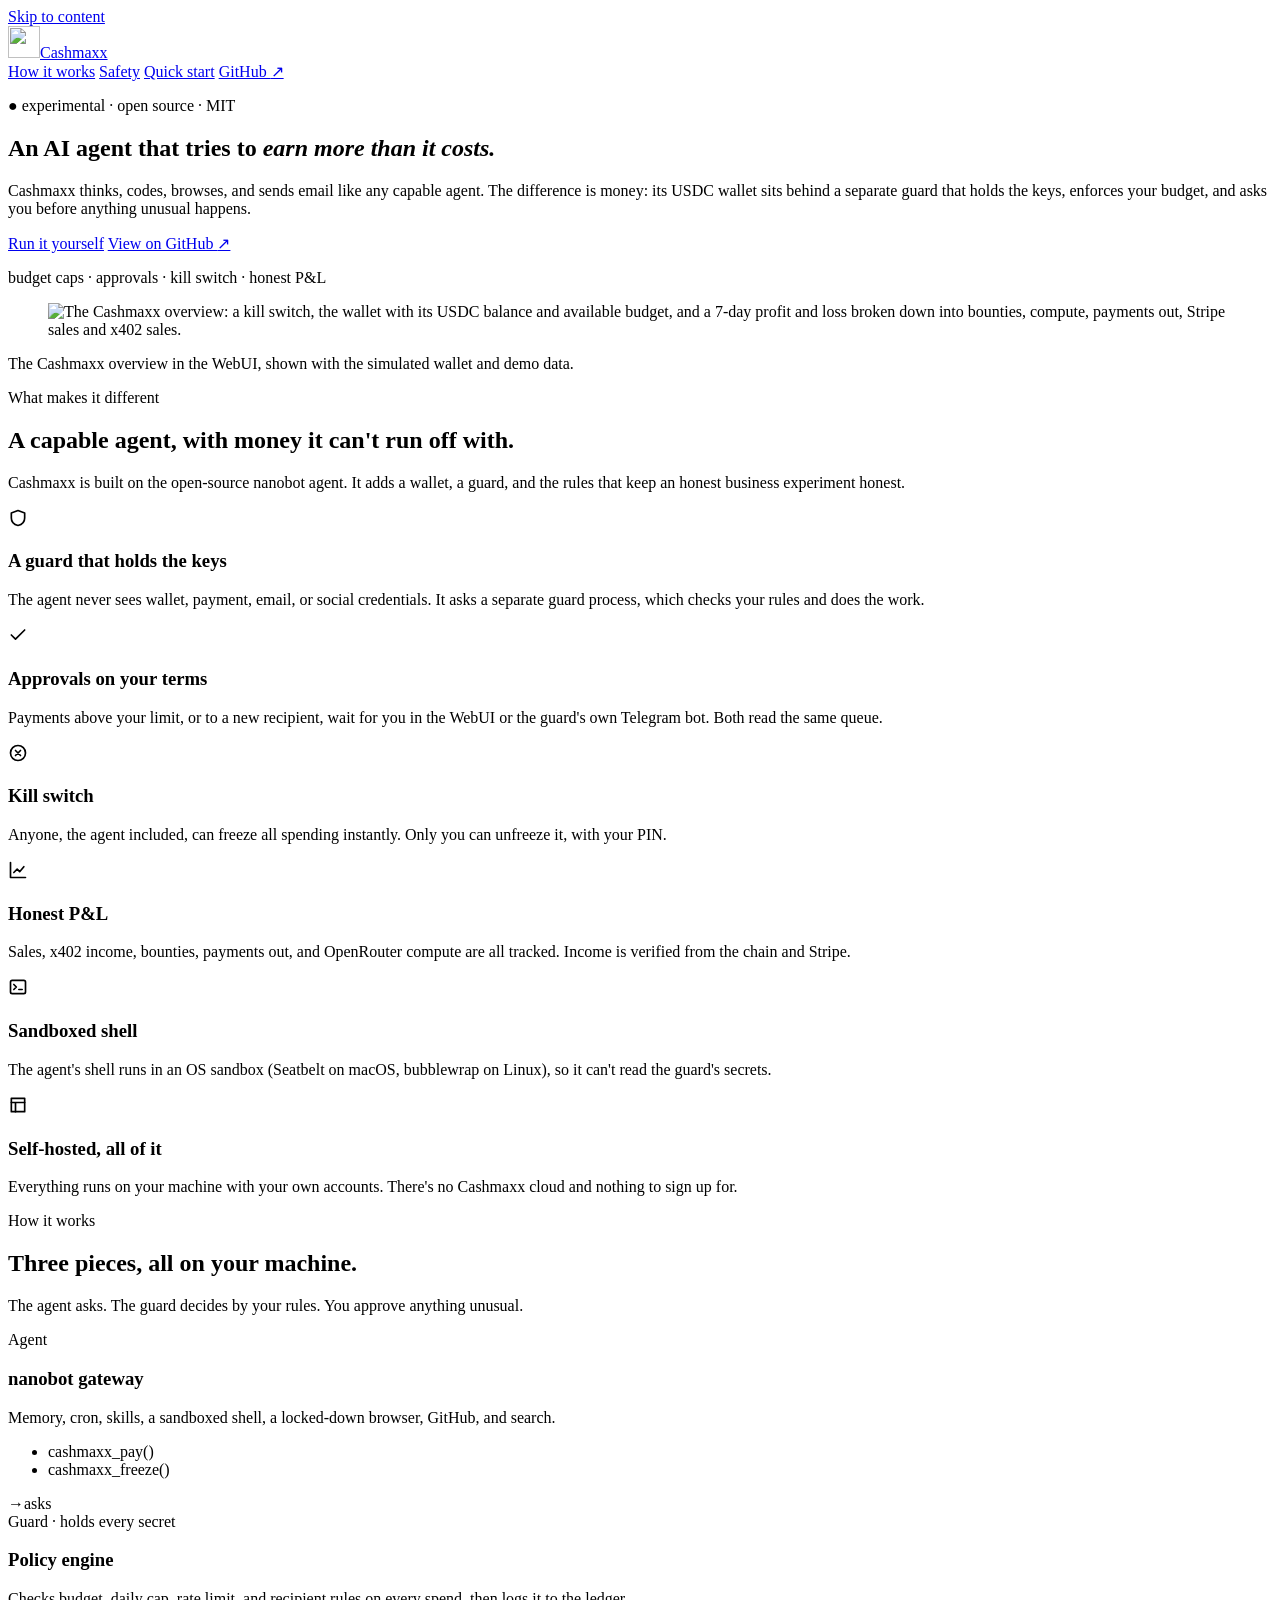
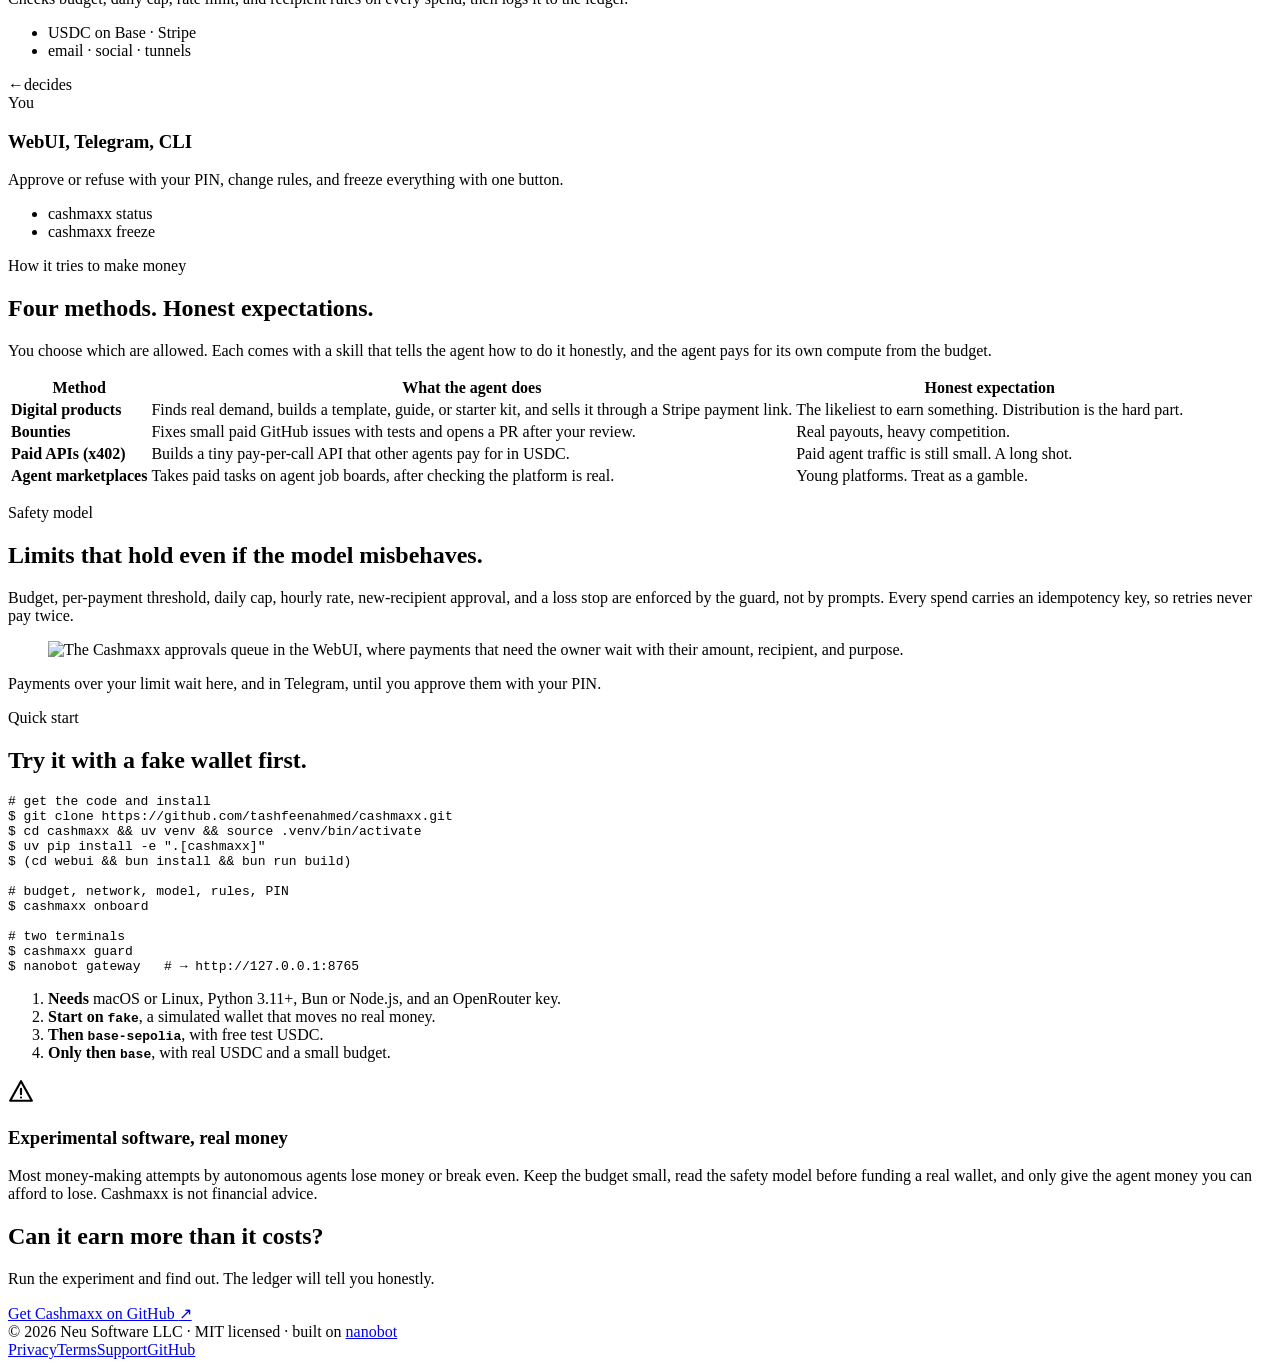
==== site/public/index.html @ 2e879d53 "Website: landing, privacy, terms, and support at cashmaxx.neu.so Static site in site/public, styled " ====
<!doctype html>
<html lang="en">
<head>
  <meta charset="UTF-8">
  <meta name="viewport" content="width=device-width, initial-scale=1">
  <meta name="theme-color" content="#ffffff" media="(prefers-color-scheme: light)">
  <meta name="theme-color" content="#0b1220" media="(prefers-color-scheme: dark)">
  <title>Cashmaxx — an AI agent that tries to earn more than it costs</title>
  <meta name="description" content="Cashmaxx is an open-source, self-hosted AI agent with a guarded USDC wallet. Budget caps, approvals, a kill switch, and an honest profit-and-loss ledger.">
  <link rel="canonical" href="https://cashmaxx.neu.so/">
  <meta property="og:title" content="Cashmaxx — an AI agent that tries to earn more than it costs">
  <meta property="og:description" content="Open-source and self-hosted. A guarded USDC wallet, your rules, and an honest P&L.">
  <meta property="og:type" content="website">
  <meta property="og:url" content="https://cashmaxx.neu.so/">
  <link rel="icon" type="image/svg+xml" href="/favicon.svg">
  <link rel="stylesheet" href="/style.css">
</head>
<body>
  <a class="skip-link" href="#main">Skip to content</a>
  <header class="header wrap">
    <a class="brand" href="/" aria-label="Cashmaxx home"><img src="/favicon.svg" width="32" height="32" alt="">Cashmaxx</a>
    <nav aria-label="Main navigation">
      <a class="hide-sm" href="#how">How it works</a>
      <a class="hide-sm" href="#safety">Safety</a>
      <a class="hide-sm" href="#start">Quick start</a>
      <a class="gh" href="https://github.com/tashfeenahmed/cashmaxx">GitHub <span aria-hidden="true">↗</span></a>
    </nav>
  </header>

  <main id="main">
    <section class="hero wrap" aria-labelledby="hero-title">
      <p class="badge">● experimental · open source · MIT</p>
      <h1 id="hero-title">An AI agent that tries to <em>earn more than it costs.</em></h1>
      <p class="intro">Cashmaxx thinks, codes, browses, and sends email like any capable agent. The difference is money: its USDC wallet sits behind a separate guard that holds the keys, enforces your budget, and asks you before anything unusual happens.</p>
      <div class="cta-row">
        <a class="button primary" href="#start">Run it yourself</a>
        <a class="button ghost" href="https://github.com/tashfeenahmed/cashmaxx">View on GitHub <span aria-hidden="true">↗</span></a>
      </div>
      <p class="tagline">budget caps · approvals · kill switch · honest P&amp;L</p>

      <figure class="shot">
        <picture>
          <source srcset="/img/webui-overview-dark.webp" media="(prefers-color-scheme: dark)">
          <img src="/img/webui-overview-light.webp" width="1400" height="1082" alt="The Cashmaxx overview: a kill switch, the wallet with its USDC balance and available budget, and a 7-day profit and loss broken down into bounties, compute, payments out, Stripe sales and x402 sales.">
        </picture>
      </figure>
      <p class="caption">The Cashmaxx overview in the WebUI, shown with the simulated wallet and demo data.</p>
    </section>

    <section class="section wrap" aria-labelledby="why-title">
      <p class="eyebrow">What makes it different</p>
      <h2 id="why-title">A capable agent, with money it can't run off with.</h2>
      <p class="lead lede">Cashmaxx is built on the open-source nanobot agent. It adds a wallet, a guard, and the rules that keep an honest business experiment honest.</p>
      <div class="cards">
        <article class="card">
          <div class="icon"><svg width="20" height="20" viewBox="0 0 24 24" fill="none" stroke="currentColor" stroke-width="2" stroke-linecap="round" stroke-linejoin="round" aria-hidden="true"><path d="M12 3l8 3v6c0 5-3.5 8-8 9-4.5-1-8-4-8-9V6z"/></svg></div>
          <h3>A guard that holds the keys</h3>
          <p>The agent never sees wallet, payment, email, or social credentials. It asks a separate guard process, which checks your rules and does the work.</p>
        </article>
        <article class="card">
          <div class="icon"><svg width="20" height="20" viewBox="0 0 24 24" fill="none" stroke="currentColor" stroke-width="2" stroke-linecap="round" stroke-linejoin="round" aria-hidden="true"><path d="M20 6L9 17l-5-5"/></svg></div>
          <h3>Approvals on your terms</h3>
          <p>Payments above your limit, or to a new recipient, wait for you in the WebUI or the guard's own Telegram bot. Both read the same queue.</p>
        </article>
        <article class="card">
          <div class="icon"><svg width="20" height="20" viewBox="0 0 24 24" fill="none" stroke="currentColor" stroke-width="2" stroke-linecap="round" stroke-linejoin="round" aria-hidden="true"><circle cx="12" cy="12" r="9"/><path d="M15 9l-6 6M9 9l6 6"/></svg></div>
          <h3>Kill switch</h3>
          <p>Anyone, the agent included, can freeze all spending instantly. Only you can unfreeze it, with your PIN.</p>
        </article>
        <article class="card">
          <div class="icon"><svg width="20" height="20" viewBox="0 0 24 24" fill="none" stroke="currentColor" stroke-width="2" stroke-linecap="round" stroke-linejoin="round" aria-hidden="true"><path d="M3 3v18h18"/><path d="M7 15l4-4 3 3 5-6"/></svg></div>
          <h3>Honest P&amp;L</h3>
          <p>Sales, x402 income, bounties, payments out, and OpenRouter compute are all tracked. Income is verified from the chain and Stripe.</p>
        </article>
        <article class="card">
          <div class="icon"><svg width="20" height="20" viewBox="0 0 24 24" fill="none" stroke="currentColor" stroke-width="2" stroke-linecap="round" stroke-linejoin="round" aria-hidden="true"><rect x="3" y="4" width="18" height="16" rx="2"/><path d="M7 9l3 3-3 3M13 15h4"/></svg></div>
          <h3>Sandboxed shell</h3>
          <p>The agent's shell runs in an OS sandbox (Seatbelt on macOS, bubblewrap on Linux), so it can't read the guard's secrets.</p>
        </article>
        <article class="card">
          <div class="icon"><svg width="20" height="20" viewBox="0 0 24 24" fill="none" stroke="currentColor" stroke-width="2" stroke-linecap="round" stroke-linejoin="round" aria-hidden="true"><path d="M4 4h16v16H4z"/><path d="M4 9h16M9 20V9"/></svg></div>
          <h3>Self-hosted, all of it</h3>
          <p>Everything runs on your machine with your own accounts. There's no Cashmaxx cloud and nothing to sign up for.</p>
        </article>
      </div>
    </section>

    <section class="section wrap" id="how" aria-labelledby="how-title">
      <p class="eyebrow">How it works</p>
      <h2 id="how-title">Three pieces, all on your machine.</h2>
      <p class="lede">The agent asks. The guard decides by your rules. You approve anything unusual.</p>
      <div class="flow">
        <div class="node">
          <span class="label">Agent</span>
          <h3>nanobot gateway</h3>
          <p>Memory, cron, skills, a sandboxed shell, a locked-down browser, GitHub, and search.</p>
          <ul><li>cashmaxx_pay()</li><li>cashmaxx_freeze()</li></ul>
        </div>
        <div class="arrow" aria-hidden="true"><div><span>→</span>asks</div></div>
        <div class="node guard">
          <span class="label">Guard · holds every secret</span>
          <h3>Policy engine</h3>
          <p>Checks budget, daily cap, rate limit, and recipient rules on every spend, then logs it to the ledger.</p>
          <ul><li>USDC on Base · Stripe</li><li>email · social · tunnels</li></ul>
        </div>
        <div class="arrow" aria-hidden="true"><div><span>←</span>decides</div></div>
        <div class="node">
          <span class="label">You</span>
          <h3>WebUI, Telegram, CLI</h3>
          <p>Approve or refuse with your PIN, change rules, and freeze everything with one button.</p>
          <ul><li>cashmaxx status</li><li>cashmaxx freeze</li></ul>
        </div>
      </div>
    </section>

    <section class="section wrap" aria-labelledby="money-title">
      <p class="eyebrow">How it tries to make money</p>
      <h2 id="money-title">Four methods. Honest expectations.</h2>
      <p class="lede">You choose which are allowed. Each comes with a skill that tells the agent how to do it honestly, and the agent pays for its own compute from the budget.</p>
      <div class="table-wrap">
        <table>
          <thead><tr><th scope="col">Method</th><th scope="col">What the agent does</th><th scope="col">Honest expectation</th></tr></thead>
          <tbody>
            <tr><td><b>Digital products</b></td><td>Finds real demand, builds a template, guide, or starter kit, and sells it through a Stripe payment link.</td><td class="honest">The likeliest to earn something. Distribution is the hard part.</td></tr>
            <tr><td><b>Bounties</b></td><td>Fixes small paid GitHub issues with tests and opens a PR after your review.</td><td class="honest">Real payouts, heavy competition.</td></tr>
            <tr><td><b>Paid APIs (x402)</b></td><td>Builds a tiny pay-per-call API that other agents pay for in USDC.</td><td class="honest">Paid agent traffic is still small. A long shot.</td></tr>
            <tr><td><b>Agent marketplaces</b></td><td>Takes paid tasks on agent job boards, after checking the platform is real.</td><td class="honest">Young platforms. Treat as a gamble.</td></tr>
          </tbody>
        </table>
      </div>
    </section>

    <section class="section wrap" id="safety" aria-labelledby="safety-title">
      <p class="eyebrow">Safety model</p>
      <h2 id="safety-title">Limits that hold even if the model misbehaves.</h2>
      <p class="lede">Budget, per-payment threshold, daily cap, hourly rate, new-recipient approval, and a loss stop are enforced by the guard, not by prompts. Every spend carries an idempotency key, so retries never pay twice.</p>
      <figure class="shot" style="margin-top:0">
        <picture>
          <source srcset="/img/webui-approvals-dark.webp" media="(prefers-color-scheme: dark)">
          <img src="/img/webui-approvals-light.webp" width="1400" height="1082" alt="The Cashmaxx approvals queue in the WebUI, where payments that need the owner wait with their amount, recipient, and purpose." loading="lazy">
        </picture>
      </figure>
      <p class="caption">Payments over your limit wait here, and in Telegram, until you approve them with your PIN.</p>
    </section>

    <section class="section wrap" id="start" aria-labelledby="start-title">
      <p class="eyebrow">Quick start</p>
      <h2 id="start-title">Try it with a fake wallet first.</h2>
      <div class="split">
        <pre aria-label="Install commands"><span class="c"># get the code and install</span>
<span class="p">$ </span>git clone https://github.com/tashfeenahmed/cashmaxx.git
<span class="p">$ </span>cd cashmaxx &amp;&amp; uv venv &amp;&amp; source .venv/bin/activate
<span class="p">$ </span>uv pip install -e ".[cashmaxx]"
<span class="p">$ </span>(cd webui &amp;&amp; bun install &amp;&amp; bun run build)

<span class="c"># budget, network, model, rules, PIN</span>
<span class="p">$ </span>cashmaxx onboard

<span class="c"># two terminals</span>
<span class="p">$ </span>cashmaxx guard
<span class="p">$ </span>nanobot gateway   <span class="c"># → http://127.0.0.1:8765</span></pre>
        <ol class="steps">
          <li><div><b>Needs</b> macOS or Linux, Python 3.11+, Bun or Node.js, and an OpenRouter key.</div></li>
          <li><div><b>Start on <code>fake</code></b>, a simulated wallet that moves no real money.</div></li>
          <li><div><b>Then <code>base-sepolia</code></b>, with free test USDC.</div></li>
          <li><div><b>Only then <code>base</code></b>, with real USDC and a small budget.</div></li>
        </ol>
      </div>
    </section>

    <section class="section wrap" aria-labelledby="warn-title">
      <div class="warn">
        <svg width="26" height="26" viewBox="0 0 24 24" fill="none" stroke="currentColor" stroke-width="2" stroke-linecap="round" stroke-linejoin="round" aria-hidden="true"><path d="M12 3l10 18H2z"/><path d="M12 10v5M12 18v.01"/></svg>
        <div>
          <h3 id="warn-title">Experimental software, real money</h3>
          <p>Most money-making attempts by autonomous agents lose money or break even. Keep the budget small, read the safety model before funding a real wallet, and only give the agent money you can afford to lose. Cashmaxx is not financial advice.</p>
        </div>
      </div>
    </section>

    <section class="section wrap final" aria-labelledby="final-title">
      <h2 id="final-title">Can it earn more than it costs?</h2>
      <p class="lede">Run the experiment and find out. The ledger will tell you honestly.</p>
      <div class="cta-row">
        <a class="button primary" href="https://github.com/tashfeenahmed/cashmaxx">Get Cashmaxx on GitHub <span aria-hidden="true">↗</span></a>
      </div>
    </section>
  </main>

  <footer class="footer wrap">
    <span>© 2026 Neu Software LLC · MIT licensed · built on <a href="https://github.com/HKUDS/nanobot">nanobot</a></span>
    <nav aria-label="Footer"><a href="/privacy/">Privacy</a><a href="/terms/">Terms</a><a href="/support/">Support</a><a href="https://github.com/tashfeenahmed/cashmaxx">GitHub</a></nav>
  </footer>
</body>
</html>
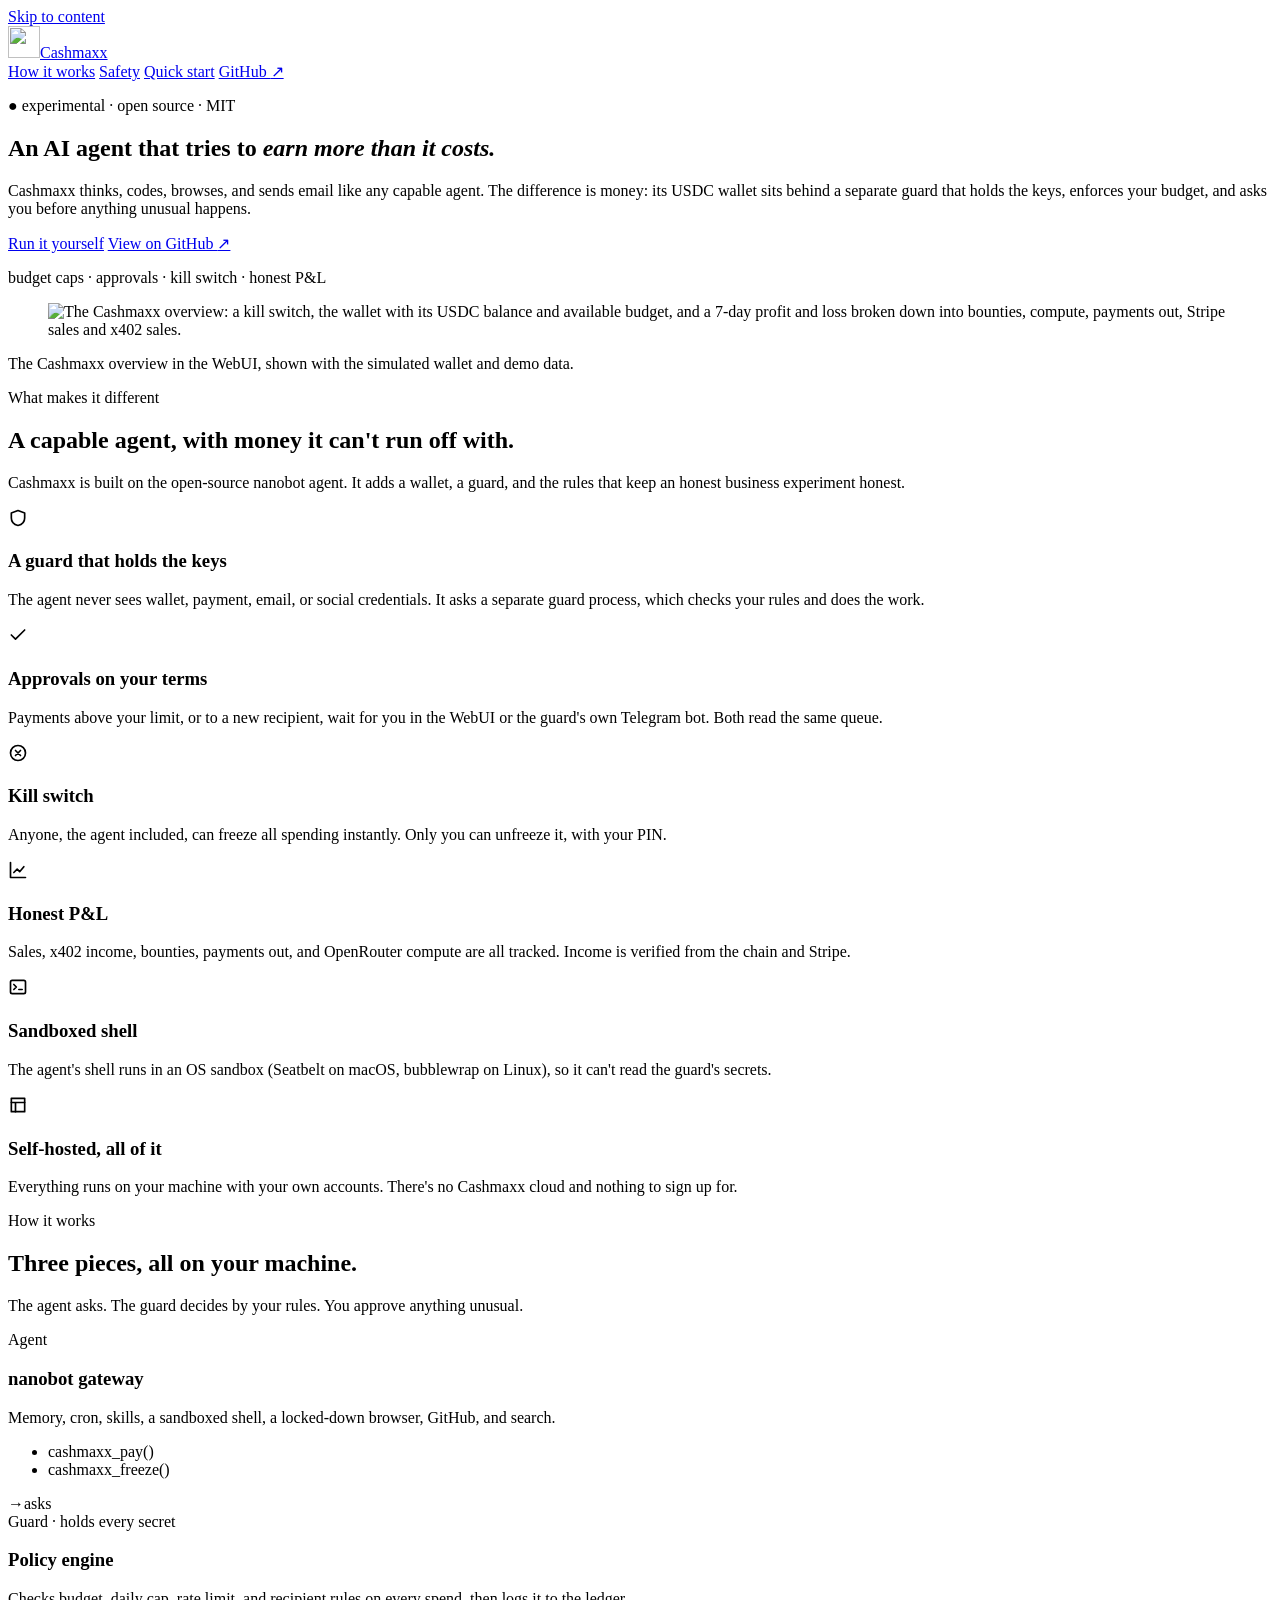
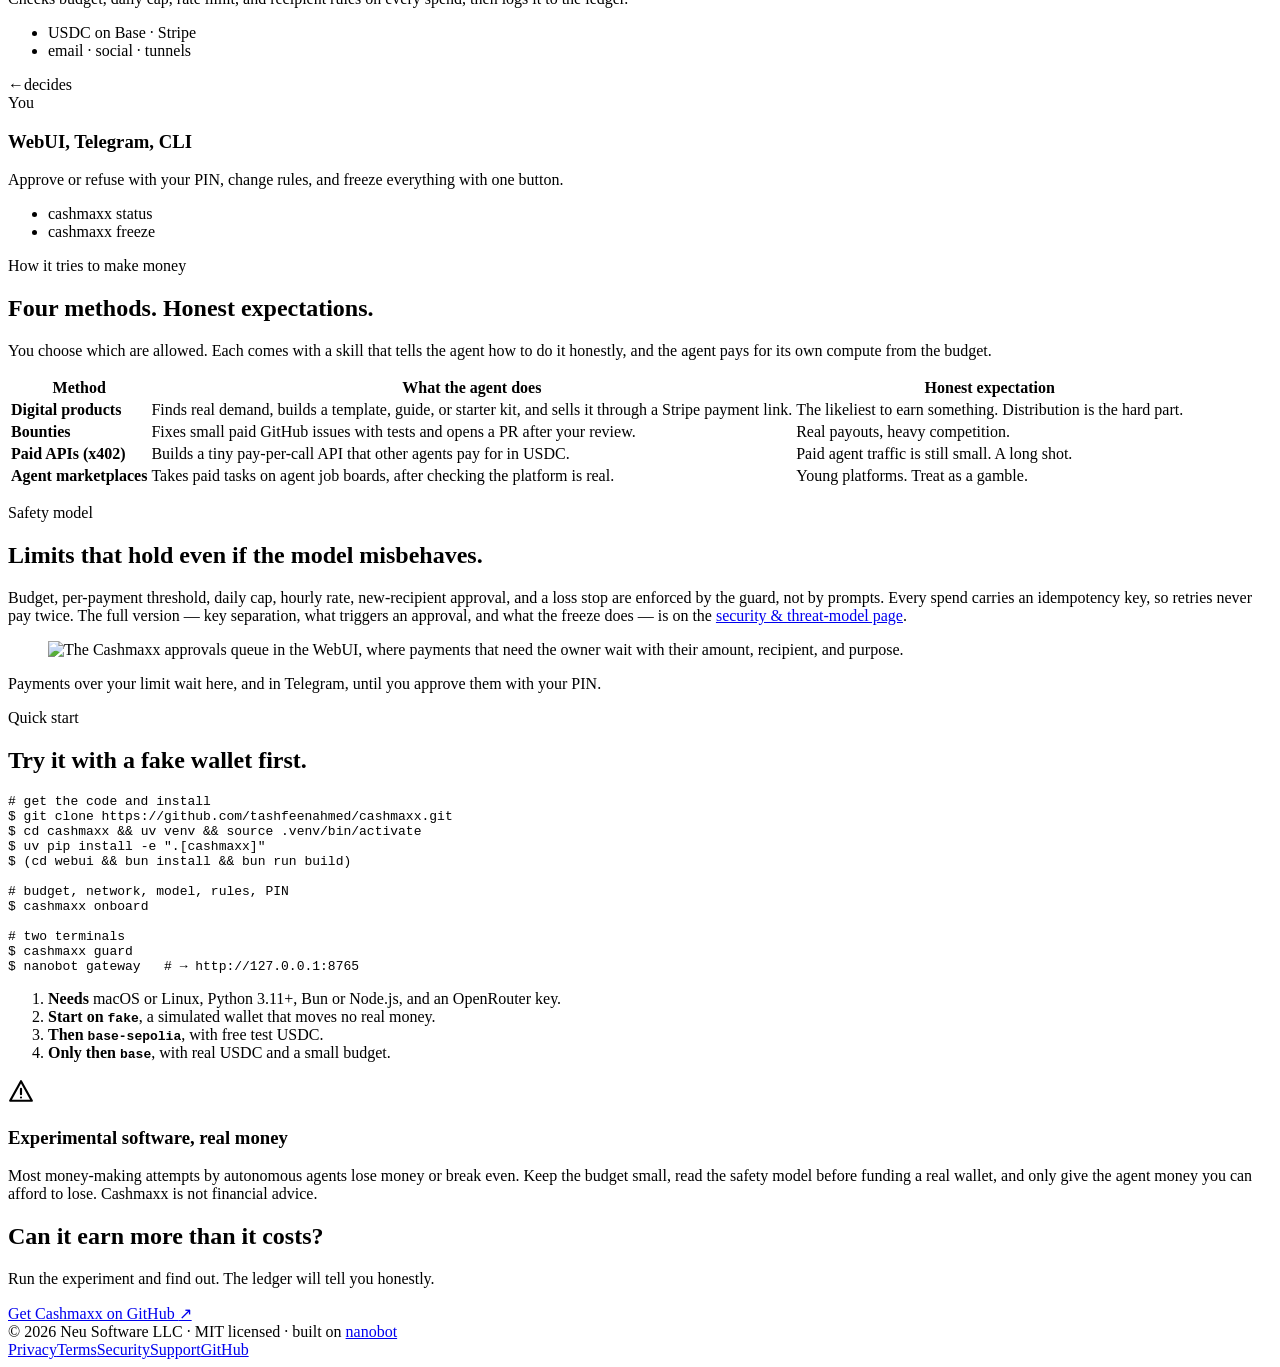
==== commit dc4e4649: "Website: security page documenting the guard's threat model Adds /security/ to the site: key separat" ====
--- a/site/public/index.html
+++ b/site/public/index.html
@@ -14,6 +14,7 @@
   <meta property="og:url" content="https://cashmaxx.neu.so/">
   <link rel="icon" type="image/svg+xml" href="/favicon.svg">
   <link rel="stylesheet" href="/style.css">
+  <script defer src="https://analytics.planintel.ie/script.js" data-website-id="4157ae0c-398f-4ede-9ed2-298a86b92a4f" data-domains="cashmaxx.neu.so"></script>
 </head>
 <body>
   <a class="skip-link" href="#main">Skip to content</a>
@@ -133,7 +134,7 @@
     <section class="section wrap" id="safety" aria-labelledby="safety-title">
       <p class="eyebrow">Safety model</p>
       <h2 id="safety-title">Limits that hold even if the model misbehaves.</h2>
-      <p class="lede">Budget, per-payment threshold, daily cap, hourly rate, new-recipient approval, and a loss stop are enforced by the guard, not by prompts. Every spend carries an idempotency key, so retries never pay twice.</p>
+      <p class="lede">Budget, per-payment threshold, daily cap, hourly rate, new-recipient approval, and a loss stop are enforced by the guard, not by prompts. Every spend carries an idempotency key, so retries never pay twice. The full version — key separation, what triggers an approval, and what the freeze does — is on the <a href="/security/">security &amp; threat-model page</a>.</p>
       <figure class="shot" style="margin-top:0">
         <picture>
           <source srcset="/img/webui-approvals-dark.webp" media="(prefers-color-scheme: dark)">
@@ -189,7 +190,7 @@
 
   <footer class="footer wrap">
     <span>© 2026 Neu Software LLC · MIT licensed · built on <a href="https://github.com/HKUDS/nanobot">nanobot</a></span>
-    <nav aria-label="Footer"><a href="/privacy/">Privacy</a><a href="/terms/">Terms</a><a href="/support/">Support</a><a href="https://github.com/tashfeenahmed/cashmaxx">GitHub</a></nav>
+    <nav aria-label="Footer"><a href="/privacy/">Privacy</a><a href="/terms/">Terms</a><a href="/security/">Security</a><a href="/support/">Support</a><a href="https://github.com/tashfeenahmed/cashmaxx">GitHub</a></nav>
   </footer>
 </body>
 </html>
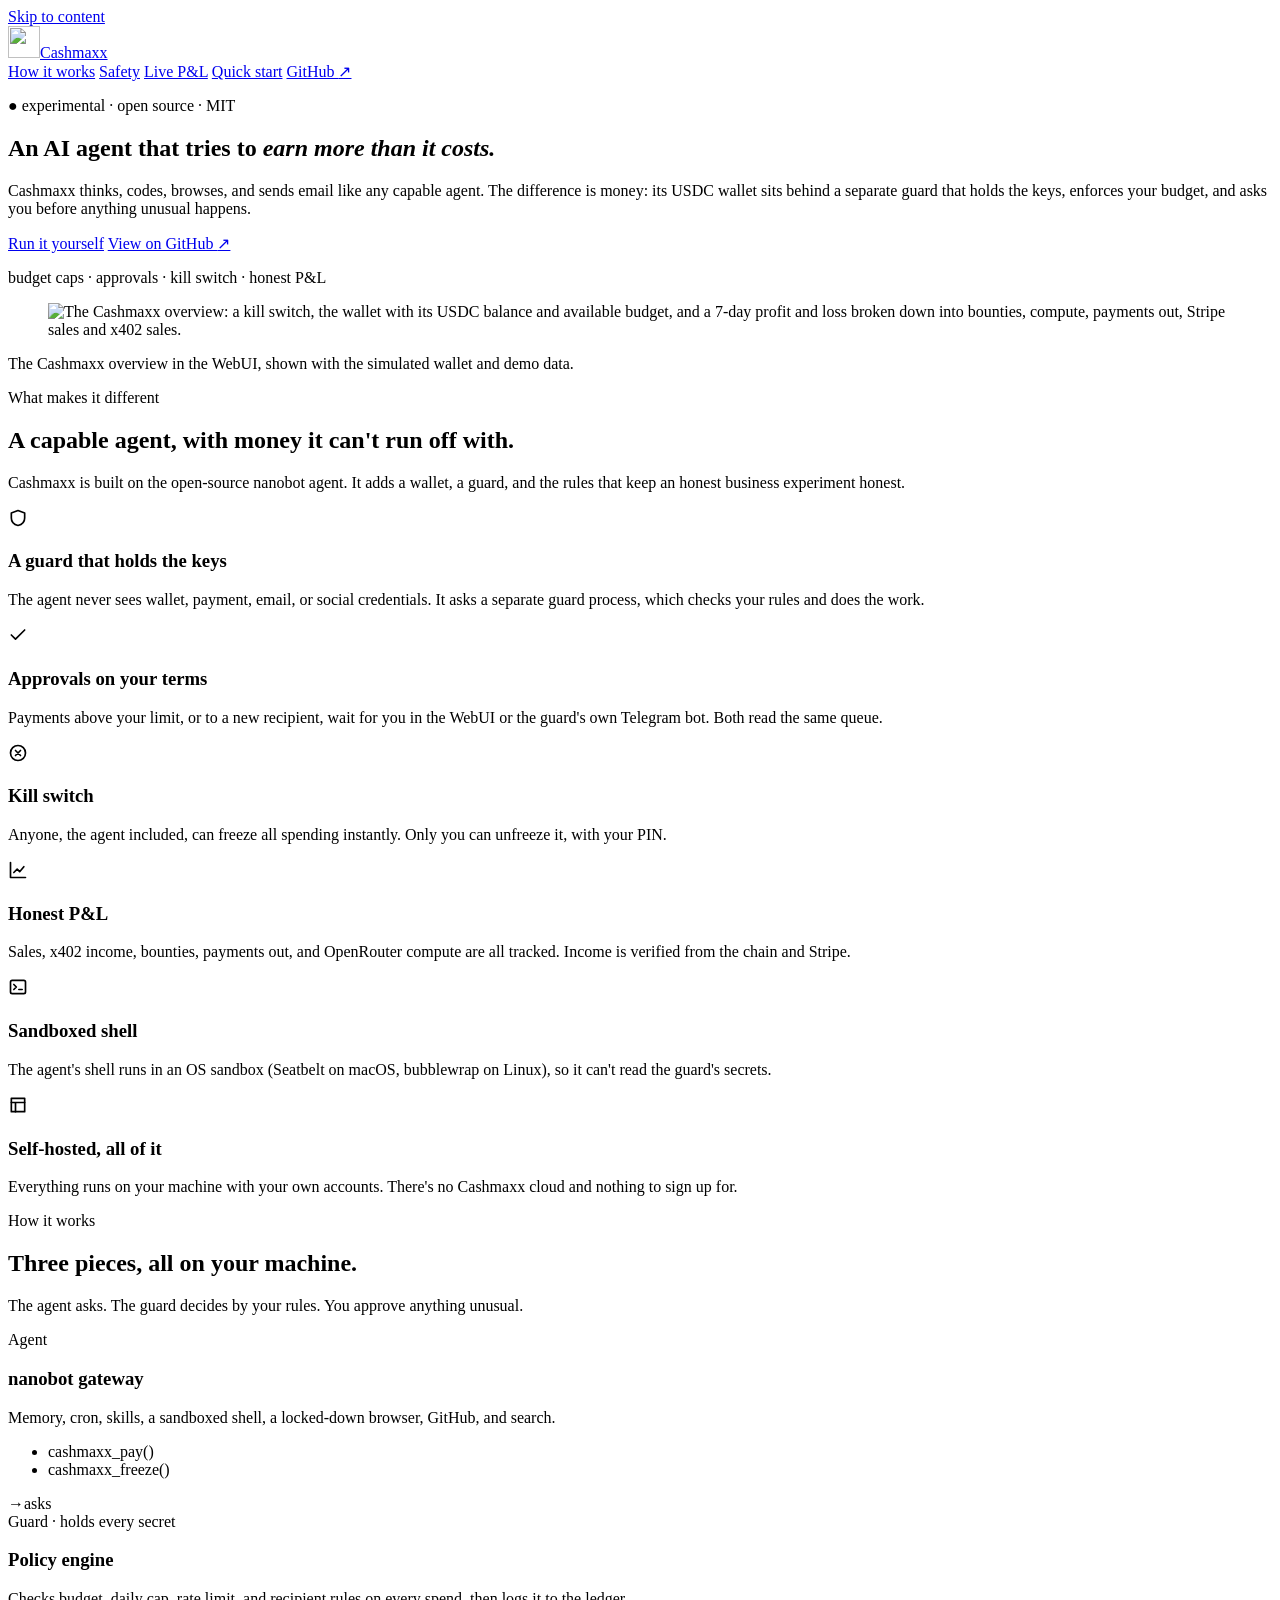
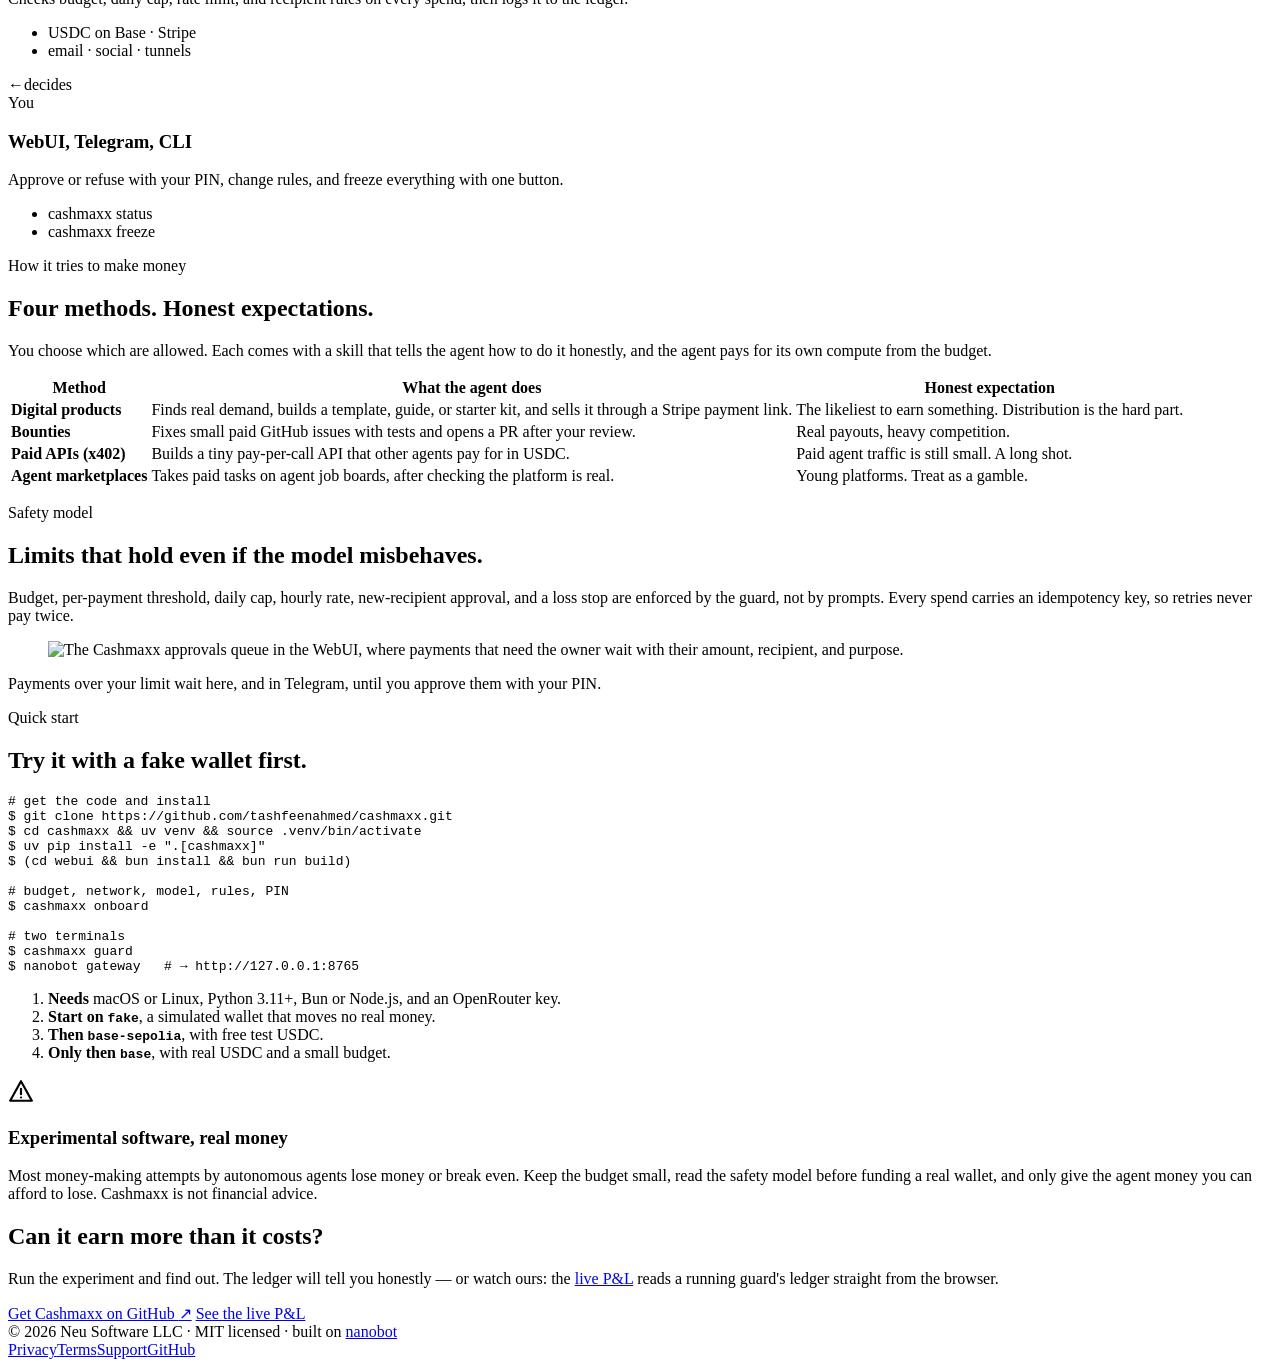
==== commit 423a7518: "Website: live P&L page fed from the guard's public endpoint cashmaxx.neu.so/pnl/ reads a running gua" ====
--- a/site/public/index.html
+++ b/site/public/index.html
@@ -23,6 +23,7 @@
     <nav aria-label="Main navigation">
       <a class="hide-sm" href="#how">How it works</a>
       <a class="hide-sm" href="#safety">Safety</a>
+      <a class="hide-sm" href="/pnl/">Live P&amp;L</a>
       <a class="hide-sm" href="#start">Quick start</a>
       <a class="gh" href="https://github.com/tashfeenahmed/cashmaxx">GitHub <span aria-hidden="true">↗</span></a>
     </nav>
@@ -134,7 +135,7 @@
     <section class="section wrap" id="safety" aria-labelledby="safety-title">
       <p class="eyebrow">Safety model</p>
       <h2 id="safety-title">Limits that hold even if the model misbehaves.</h2>
-      <p class="lede">Budget, per-payment threshold, daily cap, hourly rate, new-recipient approval, and a loss stop are enforced by the guard, not by prompts. Every spend carries an idempotency key, so retries never pay twice. The full version — key separation, what triggers an approval, and what the freeze does — is on the <a href="/security/">security &amp; threat-model page</a>.</p>
+      <p class="lede">Budget, per-payment threshold, daily cap, hourly rate, new-recipient approval, and a loss stop are enforced by the guard, not by prompts. Every spend carries an idempotency key, so retries never pay twice.</p>
       <figure class="shot" style="margin-top:0">
         <picture>
           <source srcset="/img/webui-approvals-dark.webp" media="(prefers-color-scheme: dark)">
@@ -181,16 +182,19 @@
 
     <section class="section wrap final" aria-labelledby="final-title">
       <h2 id="final-title">Can it earn more than it costs?</h2>
-      <p class="lede">Run the experiment and find out. The ledger will tell you honestly.</p>
+      <p class="lede">Run the experiment and find out. The ledger will tell you honestly —
+        or watch ours: the <a href="/pnl/">live P&amp;L</a> reads a running guard's ledger straight
+        from the browser.</p>
       <div class="cta-row">
         <a class="button primary" href="https://github.com/tashfeenahmed/cashmaxx">Get Cashmaxx on GitHub <span aria-hidden="true">↗</span></a>
+        <a class="button ghost" href="/pnl/">See the live P&amp;L</a>
       </div>
     </section>
   </main>
 
   <footer class="footer wrap">
     <span>© 2026 Neu Software LLC · MIT licensed · built on <a href="https://github.com/HKUDS/nanobot">nanobot</a></span>
-    <nav aria-label="Footer"><a href="/privacy/">Privacy</a><a href="/terms/">Terms</a><a href="/security/">Security</a><a href="/support/">Support</a><a href="https://github.com/tashfeenahmed/cashmaxx">GitHub</a></nav>
+    <nav aria-label="Footer"><a href="/privacy/">Privacy</a><a href="/terms/">Terms</a><a href="/support/">Support</a><a href="https://github.com/tashfeenahmed/cashmaxx">GitHub</a></nav>
   </footer>
 </body>
 </html>
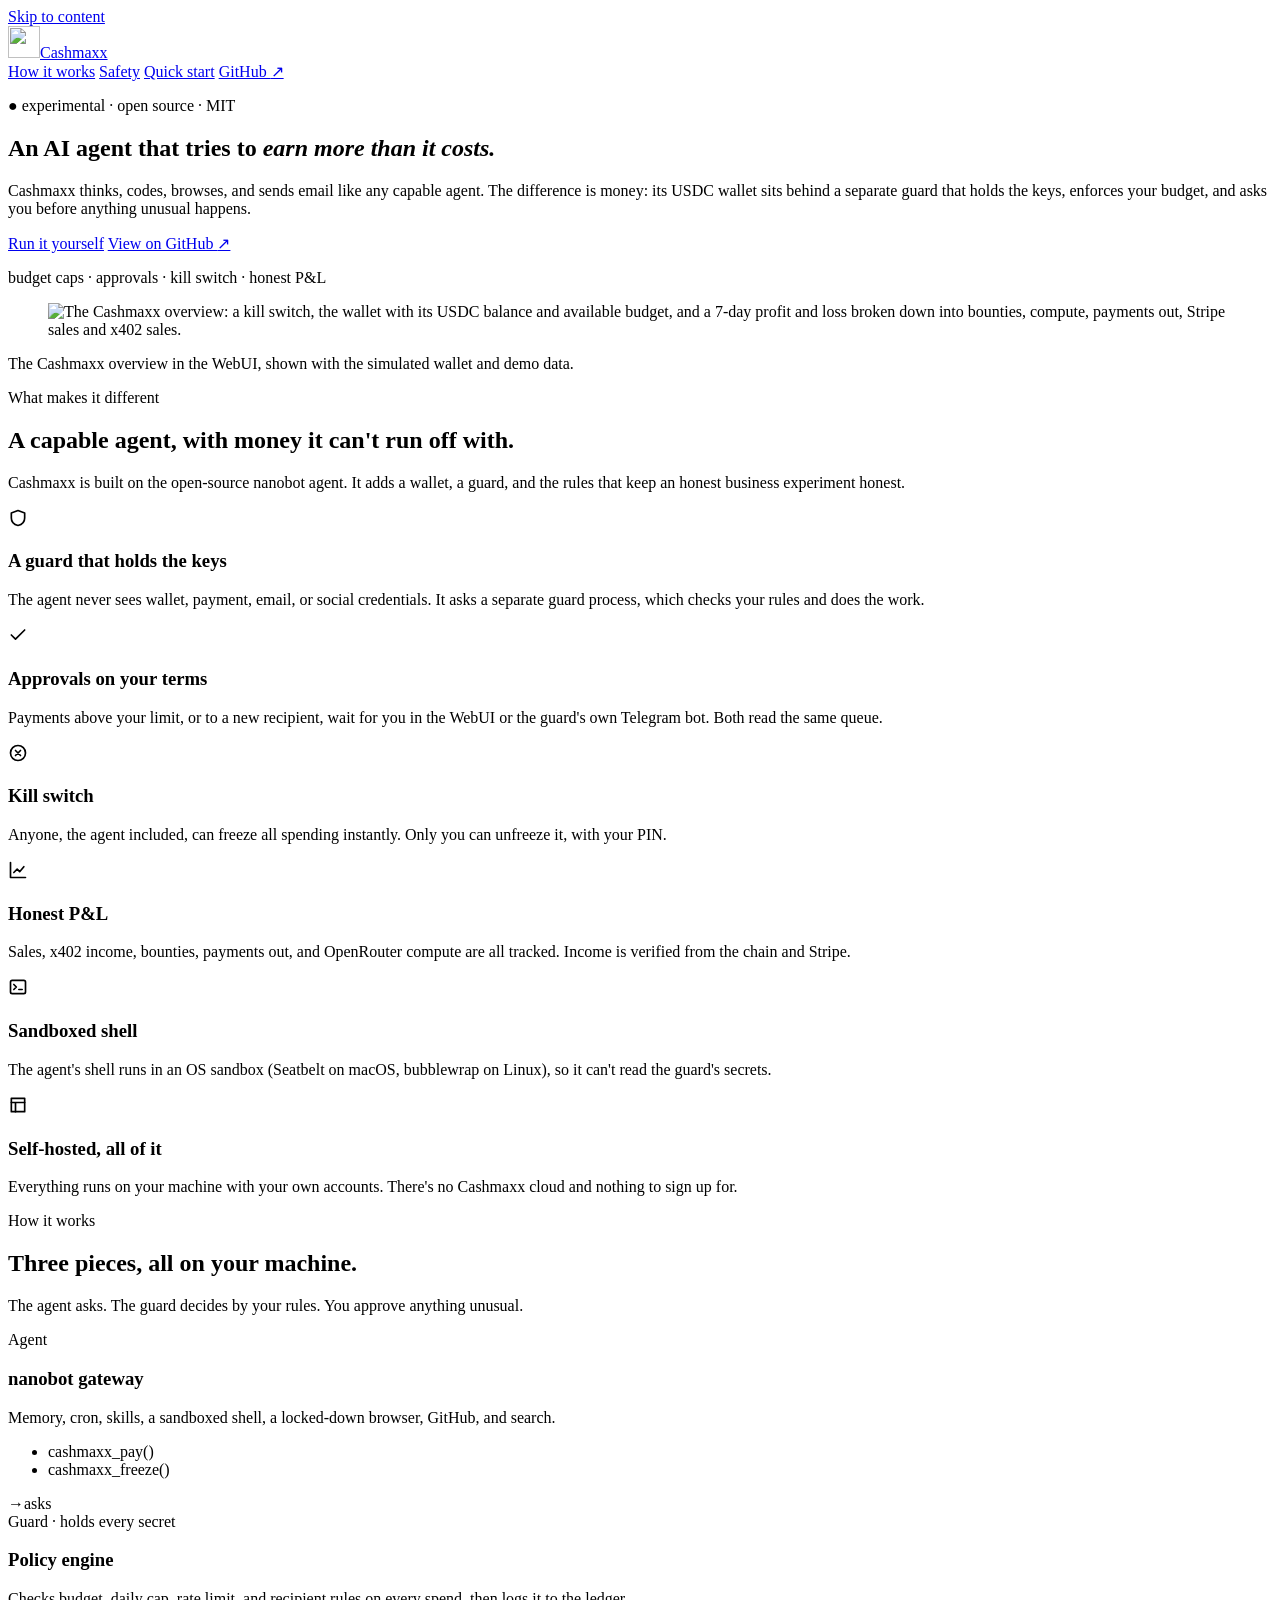
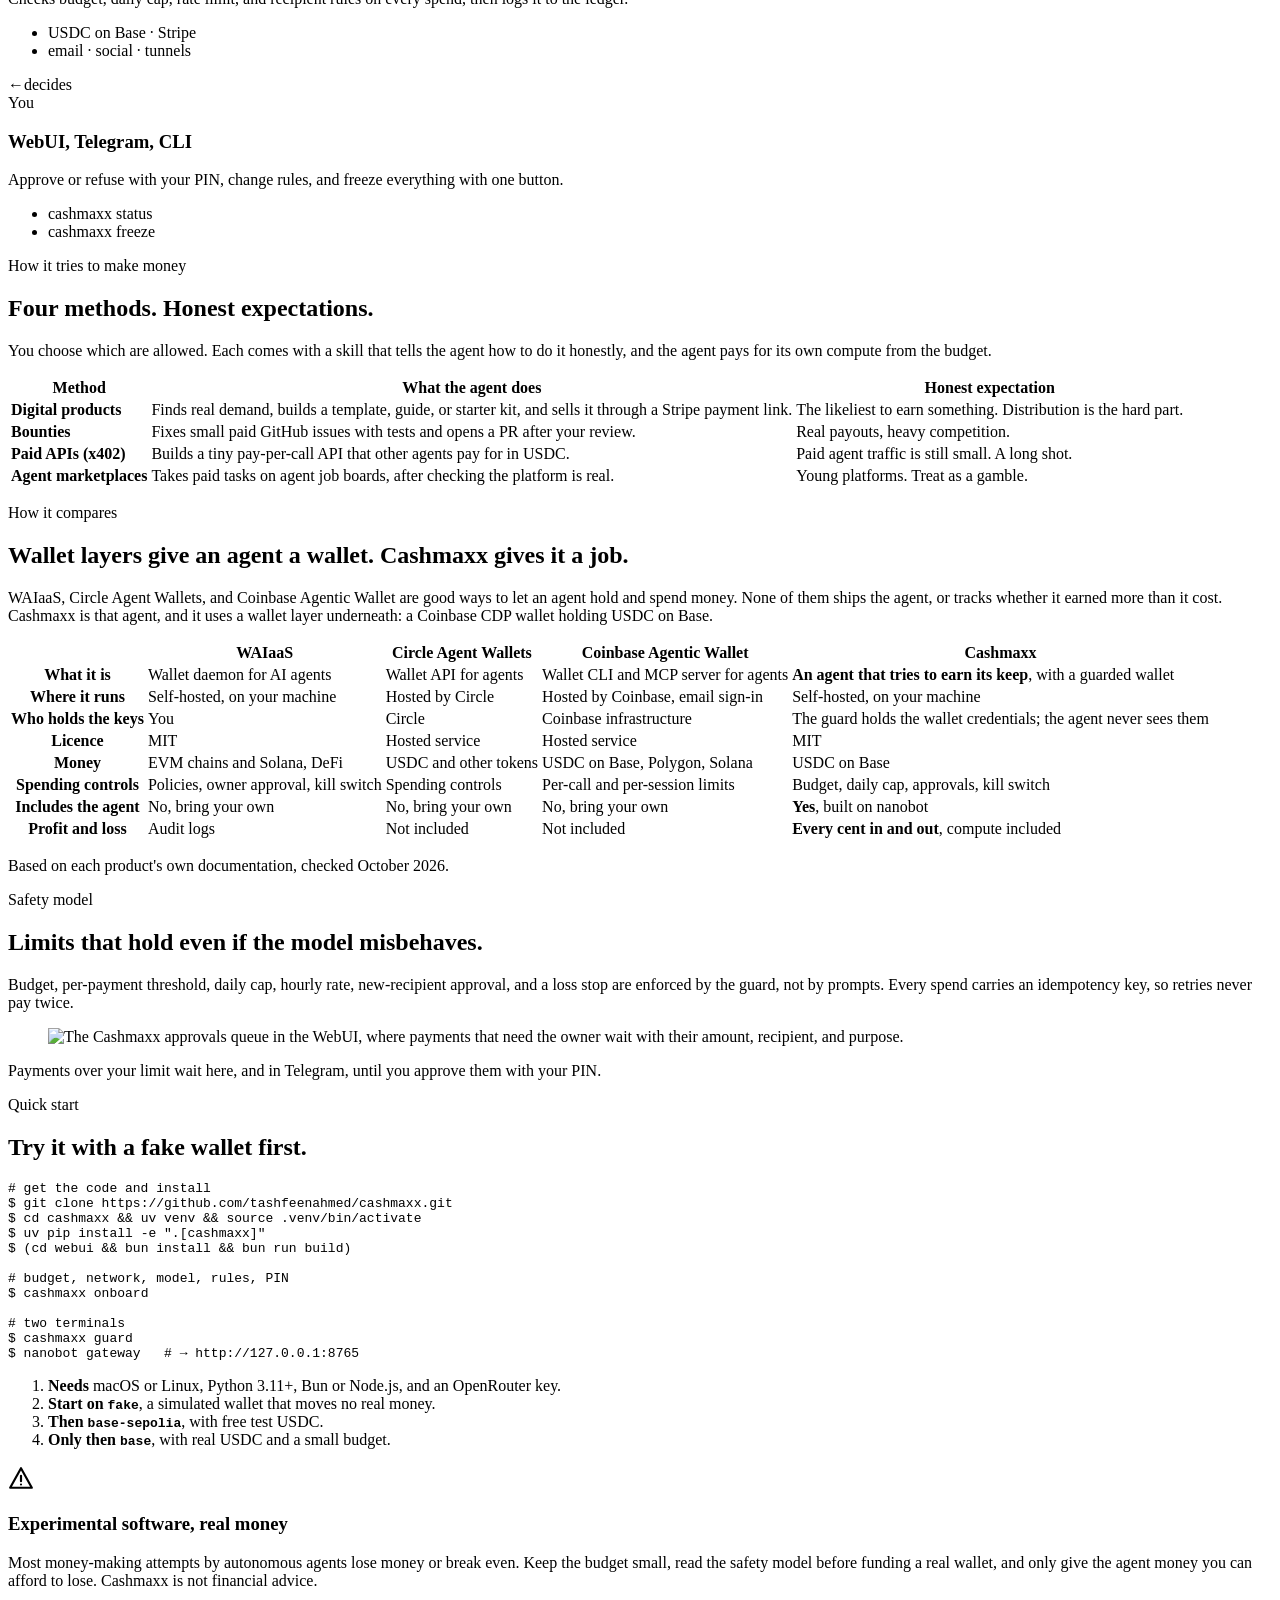
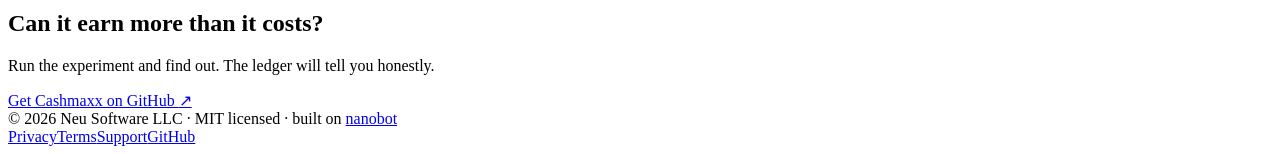
==== commit cc88af8e: "Website: compare Cashmaxx with WAIaaS, Circle Agent Wallets and Coinbase Agentic Wallet Co-Authored-" ====
--- a/site/public/index.html
+++ b/site/public/index.html
@@ -23,7 +23,6 @@
     <nav aria-label="Main navigation">
       <a class="hide-sm" href="#how">How it works</a>
       <a class="hide-sm" href="#safety">Safety</a>
-      <a class="hide-sm" href="/pnl/">Live P&amp;L</a>
       <a class="hide-sm" href="#start">Quick start</a>
       <a class="gh" href="https://github.com/tashfeenahmed/cashmaxx">GitHub <span aria-hidden="true">↗</span></a>
     </nav>
@@ -132,6 +131,28 @@
       </div>
     </section>
 
+    <section class="section wrap" id="compare" aria-labelledby="compare-title">
+      <p class="eyebrow">How it compares</p>
+      <h2 id="compare-title">Wallet layers give an agent a wallet. Cashmaxx gives it a job.</h2>
+      <p class="lede">WAIaaS, Circle Agent Wallets, and Coinbase Agentic Wallet are good ways to let an agent hold and spend money. None of them ships the agent, or tracks whether it earned more than it cost. Cashmaxx is that agent, and it uses a wallet layer underneath: a Coinbase CDP wallet holding USDC on Base.</p>
+      <div class="table-wrap">
+        <table class="compare">
+          <thead><tr><th scope="col"></th><th scope="col">WAIaaS</th><th scope="col">Circle Agent Wallets</th><th scope="col">Coinbase Agentic Wallet</th><th scope="col">Cashmaxx</th></tr></thead>
+          <tbody>
+            <tr><th scope="row">What it is</th><td>Wallet daemon for AI agents</td><td>Wallet API for agents</td><td>Wallet CLI and MCP server for agents</td><td><b>An agent that tries to earn its keep</b>, with a guarded wallet</td></tr>
+            <tr><th scope="row">Where it runs</th><td>Self-hosted, on your machine</td><td>Hosted by Circle</td><td>Hosted by Coinbase, email sign-in</td><td>Self-hosted, on your machine</td></tr>
+            <tr><th scope="row">Who holds the keys</th><td>You</td><td>Circle</td><td>Coinbase infrastructure</td><td>The guard holds the wallet credentials; the agent never sees them</td></tr>
+            <tr><th scope="row">Licence</th><td>MIT</td><td>Hosted service</td><td>Hosted service</td><td>MIT</td></tr>
+            <tr><th scope="row">Money</th><td>EVM chains and Solana, DeFi</td><td>USDC and other tokens</td><td>USDC on Base, Polygon, Solana</td><td>USDC on Base</td></tr>
+            <tr><th scope="row">Spending controls</th><td>Policies, owner approval, kill switch</td><td>Spending controls</td><td>Per-call and per-session limits</td><td>Budget, daily cap, approvals, kill switch</td></tr>
+            <tr><th scope="row">Includes the agent</th><td>No, bring your own</td><td>No, bring your own</td><td>No, bring your own</td><td><b>Yes</b>, built on nanobot</td></tr>
+            <tr><th scope="row">Profit and loss</th><td>Audit logs</td><td>Not included</td><td>Not included</td><td><b>Every cent in and out</b>, compute included</td></tr>
+          </tbody>
+        </table>
+      </div>
+      <p class="caption">Based on each product's own documentation, checked October 2026.</p>
+    </section>
+
     <section class="section wrap" id="safety" aria-labelledby="safety-title">
       <p class="eyebrow">Safety model</p>
       <h2 id="safety-title">Limits that hold even if the model misbehaves.</h2>
@@ -182,12 +203,9 @@
 
     <section class="section wrap final" aria-labelledby="final-title">
       <h2 id="final-title">Can it earn more than it costs?</h2>
-      <p class="lede">Run the experiment and find out. The ledger will tell you honestly —
-        or watch ours: the <a href="/pnl/">live P&amp;L</a> reads a running guard's ledger straight
-        from the browser.</p>
+      <p class="lede">Run the experiment and find out. The ledger will tell you honestly.</p>
       <div class="cta-row">
         <a class="button primary" href="https://github.com/tashfeenahmed/cashmaxx">Get Cashmaxx on GitHub <span aria-hidden="true">↗</span></a>
-        <a class="button ghost" href="/pnl/">See the live P&amp;L</a>
       </div>
     </section>
   </main>
